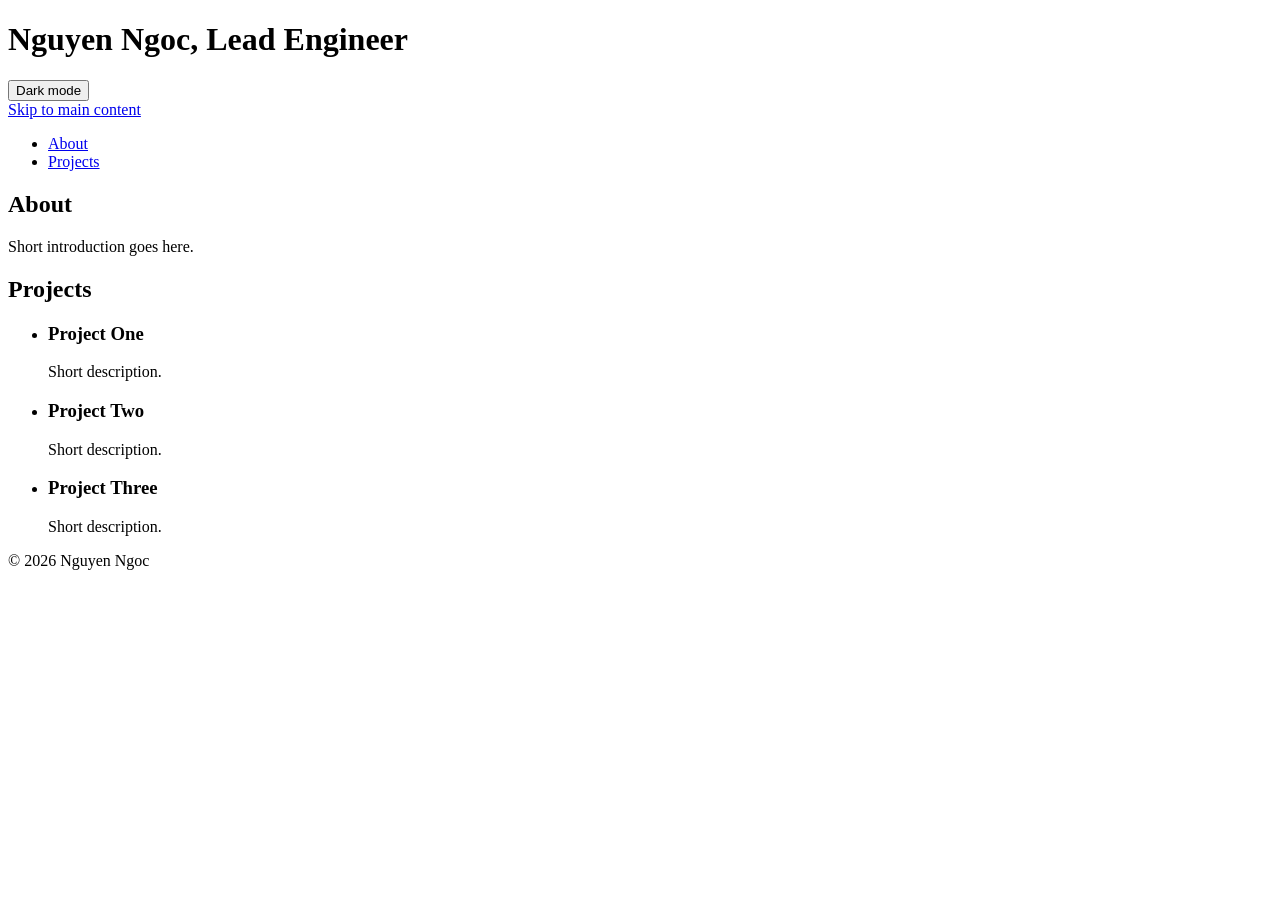
==== exc2/index.html @ f09c1378 "feat(html): theme button, project grid markup" ====
<!DOCTYPE html>
<html lang="en">
<head>
    <meta charset="UTF-8">
    <meta name="viewport" content="width=device-width, initial-scale=1.0">
    <title>Developer Portfolio</title>
</head>
<body>
   <header>
     <h1>Nguyen Ngoc, Lead Engineer</h1>
     <button type="button" id="theme-btn" aria-pressed="false">Dark mode</button>
   </header>

    <a href="#main-content" class="skip-link">Skip to main content</a>

  <nav aria-label="Primary">
    <ul>
      <li><a href="#about">About</a></li>
      <li><a href="#projects">Projects</a></li>
    </ul>
  </nav>

  <main id="main-content">
    <section id="about" aria-labelledby="about-title">
      <h2 id="about-title">About</h2>
      <p>Short introduction goes here.</p>
    </section>

    <section id="projects" aria-labelledby="projects-title">
     <h2 id="projects-title">Projects</h2>
     <ul class="project-grid">
      <li class="project-card"><h3>Project One</h3><p>Short description.</p></li>
      <li class="project-card"><h3>Project Two</h3><p>Short description.</p></li>
      <li class="project-card"><h3>Project Three</h3><p>Short description.</p></li>
    </ul>
   </section>
  </main>

  <footer>
    <p>&copy; 2026 Nguyen Ngoc</p>
  </footer>
</body>
</html>
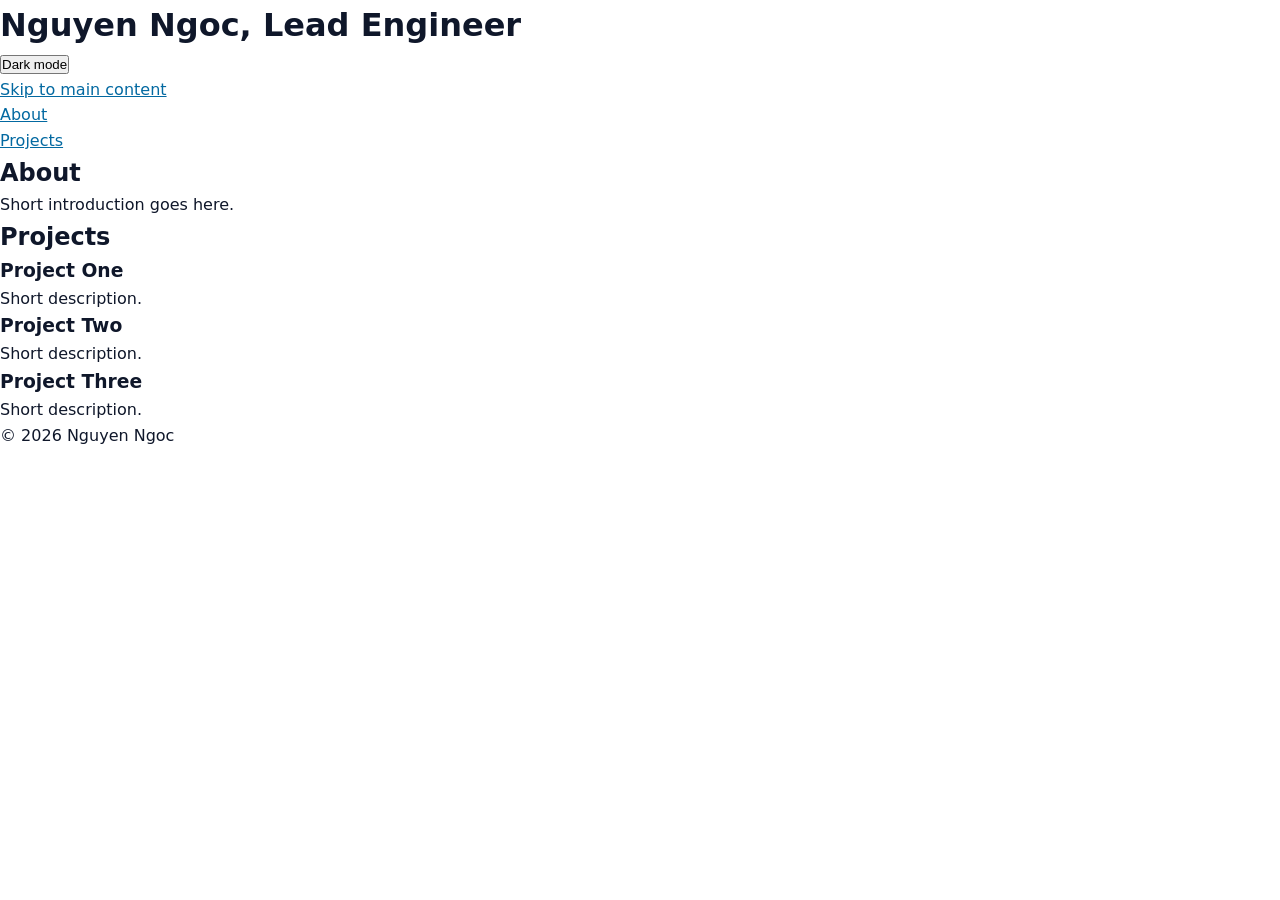
==== commit 3a6dd550: "feat(html): link stylesheet" ====
--- a/exc2/index.html
+++ b/exc2/index.html
@@ -4,6 +4,7 @@
     <meta charset="UTF-8">
     <meta name="viewport" content="width=device-width, initial-scale=1.0">
     <title>Developer Portfolio</title>
+    <link rel="stylesheet" href="style.css">
 </head>
 <body>
    <header>
--- a/exc2/style.css
+++ b/exc2/style.css
@@ -0,0 +1,43 @@
+/* ---------- Reset ---------- */
+*, *::before, *::after {
+  box-sizing: border-box;
+  margin: 0;
+  padding: 0;
+}
+
+/* ---------- Design tokens (nơi DUY NHẤT được có mã hex) ---------- */
+:root {
+  --bg-primary: #ffffff;
+  --text-primary: #0f172a;
+  --accent: #0369a1;
+  --card-bg: #f8fafc;
+  --border-color: #94a3b8;
+  --on-accent: #ffffff;
+}
+
+:root[data-theme="dark"] {
+  --bg-primary: #0f172a;
+  --text-primary: #f8fafc;
+  --accent: #38bdf8;
+  --card-bg: #1e293b;
+  --border-color: #64748b;
+  --on-accent: #0f172a;
+}
+
+html {
+  color-scheme: light dark;
+}
+
+body {
+  font-family: system-ui, -apple-system, sans-serif;
+  line-height: 1.6;
+  background: var(--bg-primary);
+  color: var(--text-primary);
+}
+
+a { color: var(--accent); }
+
+:focus-visible {
+  outline: 3px solid var(--accent);
+  outline-offset: 2px;
+}
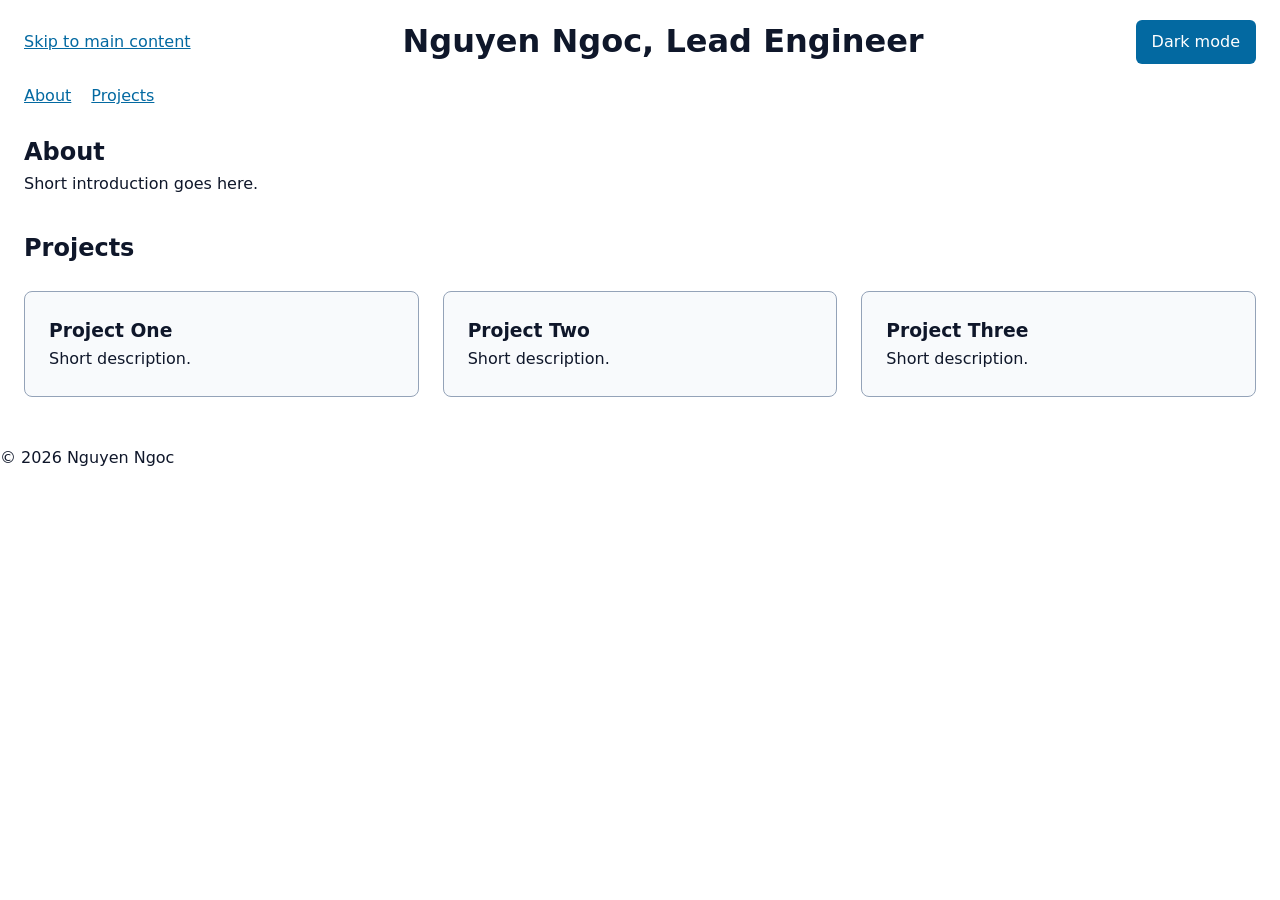
==== commit 3097bd84: "fix(html): move skip-link to first focusable element and link theme.js" ====
--- a/exc2/index.html
+++ b/exc2/index.html
@@ -5,14 +5,15 @@
     <meta name="viewport" content="width=device-width, initial-scale=1.0">
     <title>Developer Portfolio</title>
     <link rel="stylesheet" href="style.css">
+    <script src="theme.js" defer></script>
 </head>
 <body>
    <header>
+     <a href="#main-content" class="skip-link">Skip to main content</a>
      <h1>Nguyen Ngoc, Lead Engineer</h1>
      <button type="button" id="theme-btn" aria-pressed="false">Dark mode</button>
    </header>
 
-    <a href="#main-content" class="skip-link">Skip to main content</a>
 
   <nav aria-label="Primary">
     <ul>
--- a/exc2/style.css
+++ b/exc2/style.css
@@ -40,4 +40,55 @@
 :focus-visible {
   outline: 3px solid var(--accent);
   outline-offset: 2px;
+}
+
+/* ---------- Layout ---------- */
+header {
+  display: flex;
+  justify-content: space-between;
+  align-items: center;
+  gap: 1.5rem;
+  padding: 1rem 1.5rem;
+}
+
+nav ul {
+  display: flex;
+  flex-wrap: wrap;
+  list-style: none;
+  gap: 1.25rem;
+  padding: 0 1.5rem;
+}
+
+main {
+  padding: 1.5rem;
+}
+
+section + section {
+  margin-top: 2rem;
+}
+
+.project-grid {
+  display: grid;
+  grid-template-columns: repeat(auto-fit, minmax(min(280px, 100%), 1fr));
+  gap: 1.5rem;
+  list-style: none;
+  padding: 1.5rem 0;
+}
+
+.project-card {
+  background: var(--card-bg);
+  border: 1px solid var(--border-color);
+  border-radius: 8px;
+  padding: 1.5rem;
+}
+
+button {
+  font: inherit;
+  padding: 0.5rem 1rem;
+  min-height: 44px;
+  background: var(--accent);
+  color: var(--on-accent);
+  border: 0;
+  border-radius: 6px;
+  cursor: pointer;
 }
